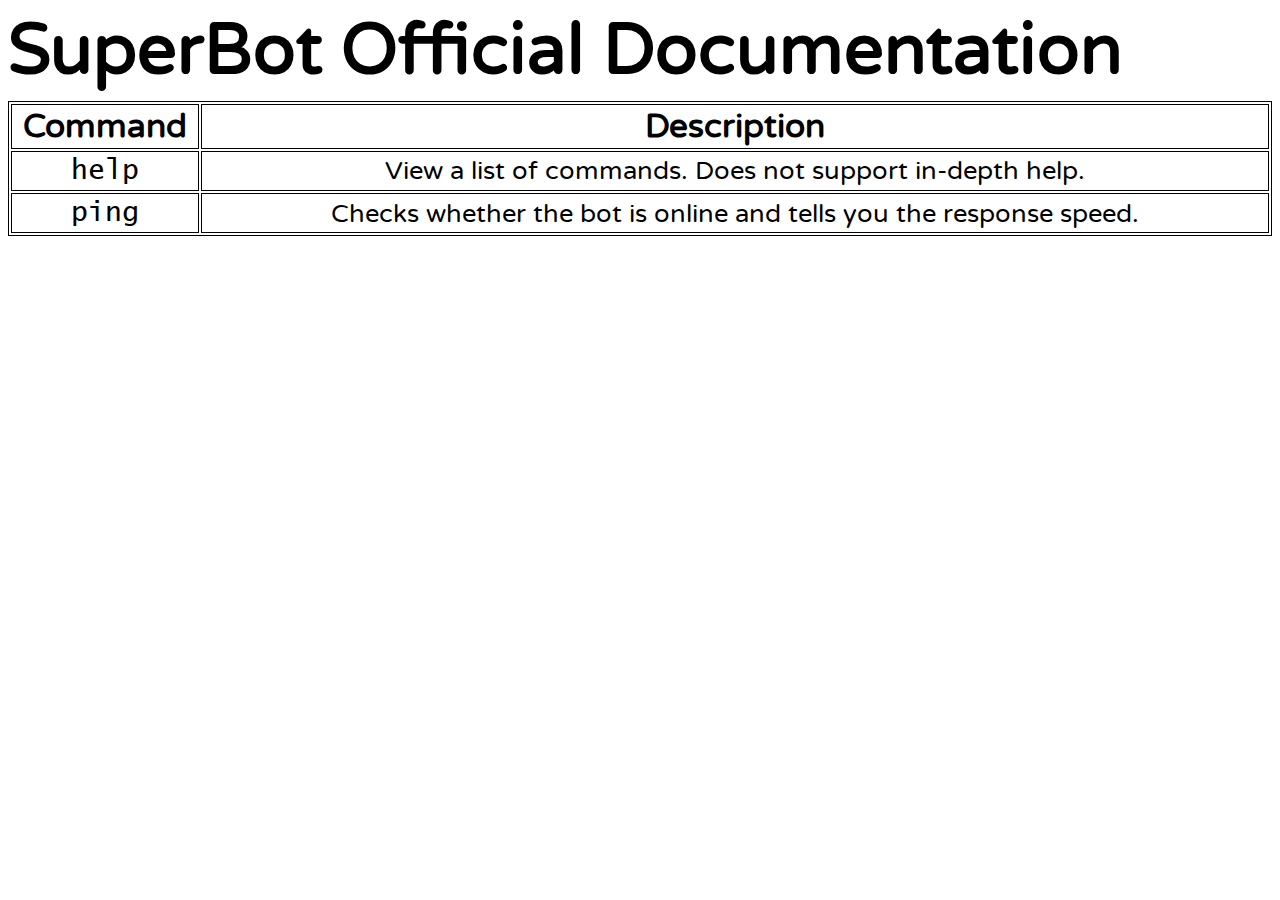
==== Documentation/index.html @ 857b7d6c "Fixed width, added two rows" ====
<!DOCTYPE html>

<html>

<head>
  <title>SuperBot Documentation</title>
  <meta name="viewport" content="width=device-width, initial-scale=1.0">
  <link rel="stylesheet" id="mystyle" href="../style.css">
  <base target="_blank">
</head>

<body>
  <script src="./script.js"></script>
  <h1>SuperBot Official Documentation</h1>
  <table>
    <colgroup>
      <col span="1" style="width: 15%;">
      <col span="1" style="width: 85%;">
    </colgroup>

    <tr>
      <th>Command</th>
      <th>Description</th>
    </tr>
    <tr>
      <td class="code">help</td>
      <td>View a list of commands. Does not support in-depth help.</td>
    </tr>

    <tr>
      <td class="code">ping</td>
      <td>Checks whether the bot is online and tells you the response speed.</td>
    </tr>
  </table>
</body>

</html>
---- style.css ----
@font-face {
  font-family: "Font1";
  src: url("font1.ttf") format("truetype");
}

@font-face {
  font-family: "Font2";
  src: url("font2.ttf") format("truetype");
}

html {
  font-family: Font1, Arial, Helvetica, sans-serif;
  scroll-behavior: smooth;
  position: relative;
}

.code {
  font-family: Font2, monospace;
  font-size: 2.2vw;
  padding-top: 0.4vw;
  padding-bottom: 0.4vw;
  padding-left: 0.3vw;
  padding-right: 0.3vw;
  margin-left: 1vw;
  margin-right: 1vw;
}

h1 {
  font-size: 5.5vw;
  font-weight: bolder;
  margin-top: 0.6vw;
  margin-bottom: 0.6vw;
}

h2 {
  font-size: 4.5vw;
  font-weight: bold;
  margin-top: 1vw;
  margin-bottom: 0.4vw;
}

h3 {
  font-size: 3.5vw;
  margin-top: 0.2vw;
  margin-bottom: 0.2vw;
}

p, th {
  font-size: 2.6vw;
  margin-top: 0vw;
  margin-bottom: 0vw;
}

td, .small {
  font-size: 2vw;
}

table {
  text-align: center;
  width: 100%;
}

.cardl {
  width: 20%;
  height: inherit;
  float: left;
}

.card1 {
  font-size: 4vw;
  margin-top: 1.5vw;
}

.cardr {
  width: 80%;
  height: inherit;
  float: right;
}

.card2 {
  font-size: 2vw;
  margin-top: 0px;
}

.beta {
  color: #c00;
}

.rbutton {
  font-size: 2.3vw;
  padding: 1vw 2vw;
  border-radius: 1vw;
  border-width: 0.4vw;
}

.mbutton {
  width: 6vw;
  font-size: 1.3vw;
  padding: 0.2vw 0.125vw;
  border-radius: 0.6vw;
  border-width: 0.3vw;
}

.inverted {
background-color: #000;
color: #fff
}

#bgc {
  width: 96px;
  height: 96px;
  border-style: solid;
  border-color: #000;
  border-radius: 1vw;
  background-color: #fff;
  border-width: 0.5vw;
}

#fgc {
  width: 96px;
  height: 96px;
  border-style: solid;
  border-color: #fff;
  border-radius: 1vw;
  background-color: #000;
  border-width: 0.5vw;
}

button {
  text-align: center;
  display: inline-block;
  margin: 0.25vw 0.5vw;
  border-style: solid;
  transition-duration: 0.4s;
  cursor: pointer;
  color: #000;
  border-color: #4c56af;
  background-color: #fff;
}

button:hover {
  color: #fff;
  border-color: #4c56af;
  background-color: #4c56af;
}

.card {
  height: 8vw;
  border-style: solid;
  border-radius: 0.6vw;
  border-color: #000;
  margin-top: 4vw;
}

table, th, td {
  border-style: solid;
  border-width: 0.1vw;
  border-color: #000;
}
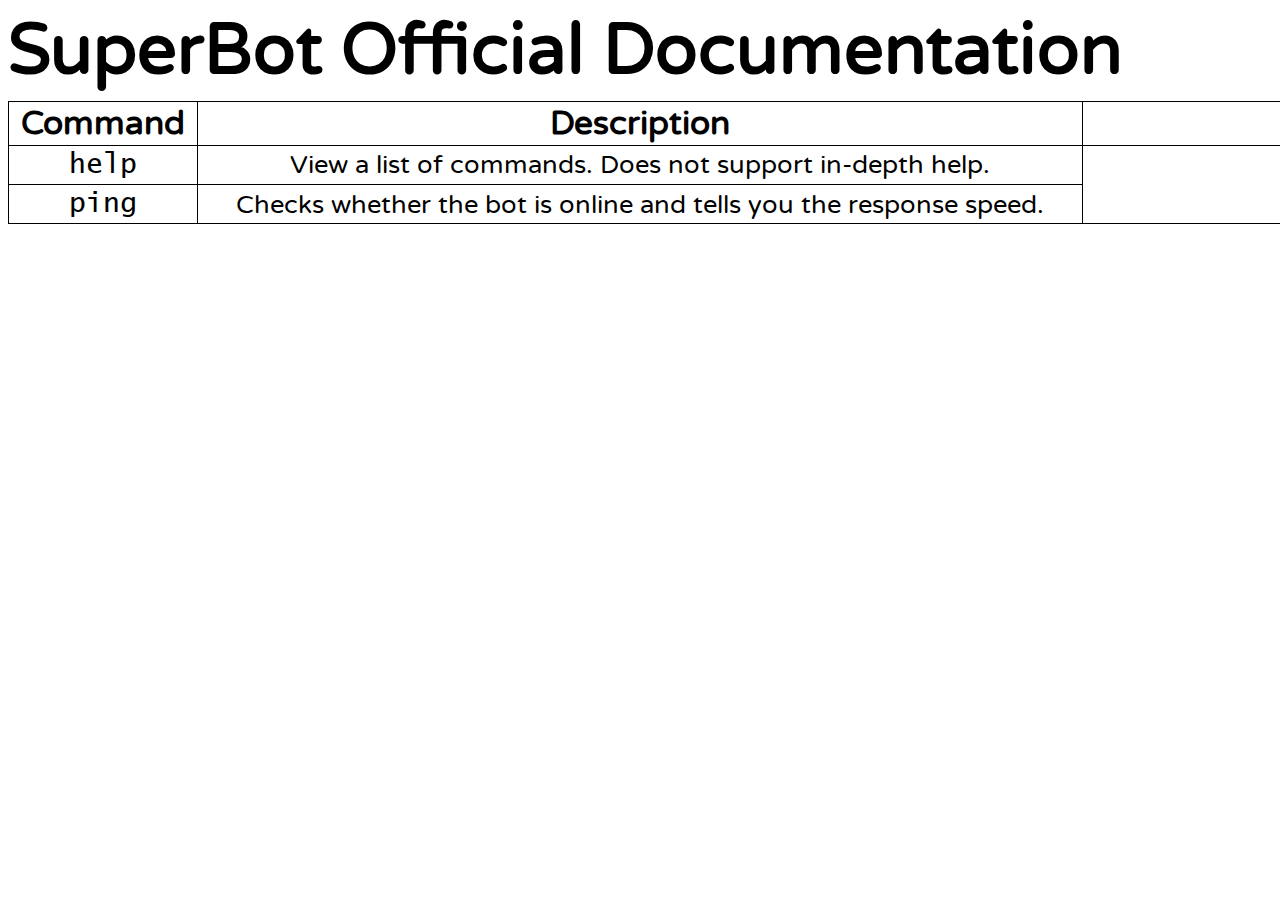
==== commit 626fea85: "New Documentation column, removed local test link" ====
--- a/Documentation/index.html
+++ b/Documentation/index.html
@@ -12,15 +12,17 @@
 <body>
   <script src="./script.js"></script>
   <h1>SuperBot Official Documentation</h1>
-  <table>
+  <table style="width: 125%;">
     <colgroup>
       <col span="1" style="width: 15%;">
-      <col span="1" style="width: 85%;">
+      <col span="1" style="width: 70%;">
+      <col span="1" style="width: 40%;">
     </colgroup>
 
     <tr>
       <th>Command</th>
       <th>Description</th>
+      <th>Alias</th>
     </tr>
     <tr>
       <td class="code">help</td>
--- a/style.css
+++ b/style.css
@@ -57,7 +57,7 @@
 
 table {
   text-align: center;
-  width: 100%;
+  border-collapse: collapse;
 }
 
 .cardl {
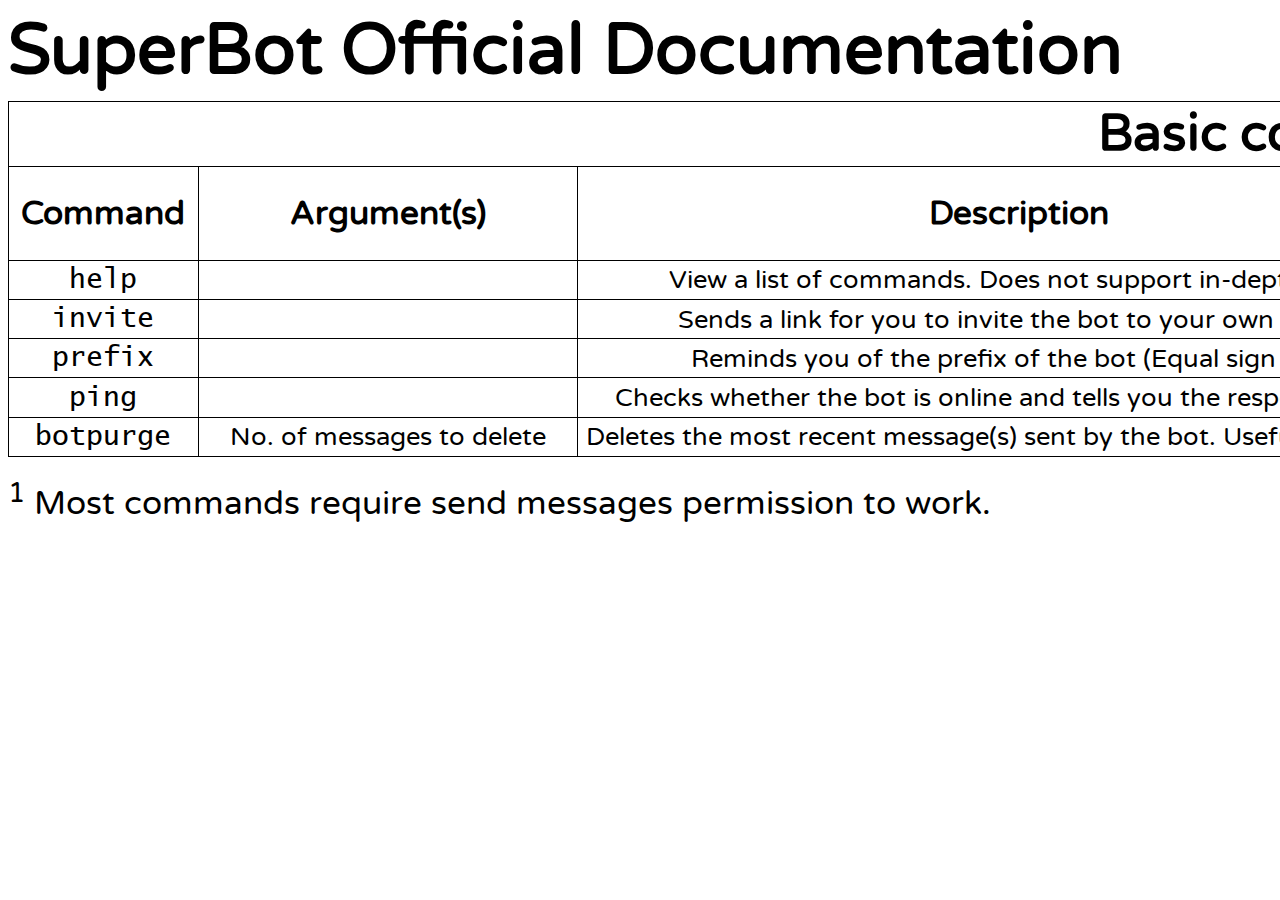
==== commit cfb1ab86: "More construction works in Documentation!" ====
--- a/Documentation/index.html
+++ b/Documentation/index.html
@@ -12,28 +12,80 @@
 <body>
   <script src="./script.js"></script>
   <h1>SuperBot Official Documentation</h1>
-  <table style="width: 125%;">
+  <table style="width: 205%;">
     <colgroup>
       <col span="1" style="width: 15%;">
+      <col span="1" style="width: 30%;">
       <col span="1" style="width: 70%;">
-      <col span="1" style="width: 40%;">
+      <col span="1" style="width: 30%;">
+      <col span="1" style="width: 30%;">
+      <col span="1" style="width: 30%;">
     </colgroup>
 
     <tr>
-      <th>Command</th>
-      <th>Description</th>
-      <th>Alias</th>
+      <th class="big" colspan="6">Basic commands</th>
     </tr>
+
+    <tr>
+      <th rowspan="2">Command</th>
+      <th rowspan="2">Argument(s)</th>
+      <th rowspan="2">Description</th>
+      <th rowspan="2">Alias(es)</th>
+      <th colspan="2">Permissions required<a href="#footnote-1"><sup>1</sup></a></th>
+    </tr>
+
+    <tr>
+      <th>By bot</th>
+      <th>By you</th>
+    </tr>
+
     <tr>
       <td class="code">help</td>
+      <td></td>
       <td>View a list of commands. Does not support in-depth help.</td>
+      <td><span class="code">commands</span></td>
+      <td rowspan="2">Embed links</td>
+      <td></td>
+    </tr>
+
+    <tr>
+      <td class="code">invite</td>
+      <td></td>
+      <td>Sends a link for you to invite the bot to your own server.</td>
+      <td></td>
+      <td></td>
+    </tr>
+
+    <tr>
+      <td class="code">prefix</td>
+      <td></td>
+      <td>Reminds you of the prefix of the bot (Equal sign <span class="code">=</span>).</td>
+      <td></td>
+      <td></td>
+      <td></td>
     </tr>
 
     <tr>
       <td class="code">ping</td>
+      <td></td>
       <td>Checks whether the bot is online and tells you the response speed.</td>
+      <td><span class="code">status</span><span class="code">online</span></td>
+      <td></td>
+      <td></td>
+    </tr>
+
+    <tr>
+      <td class="code">botpurge</td>
+      <td>No. of messages to delete</td>
+      <td>Deletes the most recent message(s) sent by the bot. Useful for cleanup.</td>
+      <td></td>
+      <td></td>
+      <td>Manage messages</td>
     </tr>
   </table>
+  <br>
+
+  <p id="footnote-1"><sup>1</sup> Most commands require send messages permission to work.</p>
 </body>
 
 </html>--- a/style.css
+++ b/style.css
@@ -6,12 +6,6 @@
 @font-face {
   font-family: "Font2";
   src: url("font2.ttf") format("truetype");
-}
-
-html {
-  font-family: Font1, Arial, Helvetica, sans-serif;
-  scroll-behavior: smooth;
-  position: relative;
 }
 
 .code {
@@ -53,6 +47,10 @@
 
 td, .small {
   font-size: 2vw;
+}
+
+.big {
+  font-size: 4vw;
 }
 
 table {
@@ -101,9 +99,16 @@
   border-width: 0.3vw;
 }
 
+body, a {
+  color: #000;
+  font-family: Font1, Arial, Helvetica, sans-serif;
+  scroll-behavior: smooth;
+  position: relative;
+}
+
 .inverted {
-background-color: #000;
-color: #fff
+  background-color: #000;
+  color: #fff
 }
 
 #bgc {
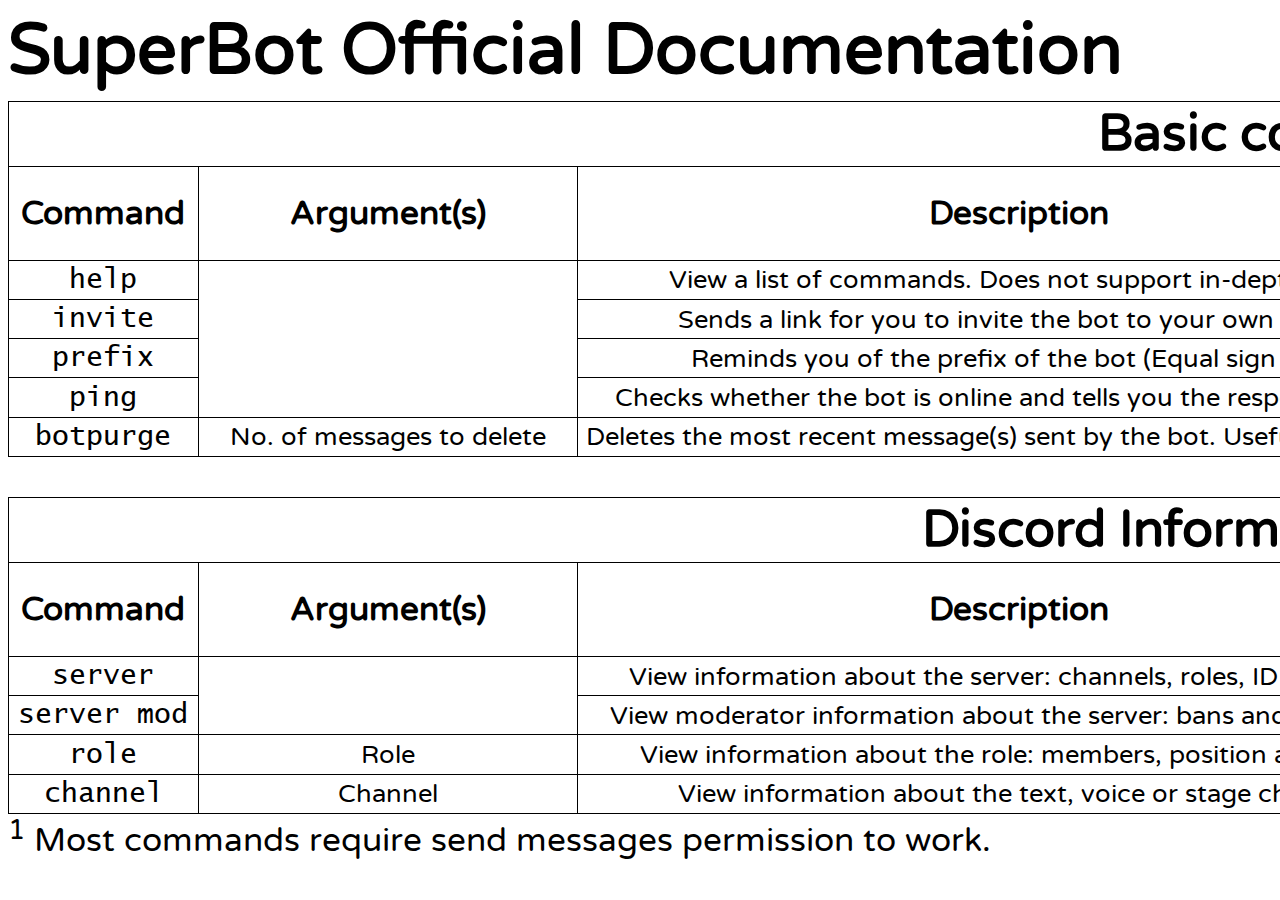
==== commit e4e0d8f2: "Added partial info about DI commands" ====
--- a/Documentation/index.html
+++ b/Documentation/index.html
@@ -41,37 +41,29 @@
 
     <tr>
       <td class="code">help</td>
-      <td></td>
+      <td rowspan="4"></td>
       <td>View a list of commands. Does not support in-depth help.</td>
       <td><span class="code">commands</span></td>
       <td rowspan="2">Embed links</td>
-      <td></td>
+      <td rowspan="4"></td>
     </tr>
 
     <tr>
       <td class="code">invite</td>
-      <td></td>
       <td>Sends a link for you to invite the bot to your own server.</td>
-      <td></td>
-      <td></td>
+      <td rowspan="2"></td>
     </tr>
 
     <tr>
       <td class="code">prefix</td>
-      <td></td>
       <td>Reminds you of the prefix of the bot (Equal sign <span class="code">=</span>).</td>
-      <td></td>
-      <td></td>
-      <td></td>
+      <td rowspan="3"></td>
     </tr>
 
     <tr>
       <td class="code">ping</td>
-      <td></td>
       <td>Checks whether the bot is online and tells you the response speed.</td>
       <td><span class="code">status</span><span class="code">online</span></td>
-      <td></td>
-      <td></td>
     </tr>
 
     <tr>
@@ -79,11 +71,67 @@
       <td>No. of messages to delete</td>
       <td>Deletes the most recent message(s) sent by the bot. Useful for cleanup.</td>
       <td></td>
-      <td></td>
       <td>Manage messages</td>
     </tr>
   </table>
-  <br>
+  <br><br>
+
+  <table style="width: 205%;">
+    <colgroup>
+      <col span="1" style="width: 15%;">
+      <col span="1" style="width: 30%;">
+      <col span="1" style="width: 70%;">
+      <col span="1" style="width: 30%;">
+      <col span="1" style="width: 30%;">
+      <col span="1" style="width: 30%;">
+    </colgroup>
+
+    <tr>
+      <th class="big" colspan="6">Discord Information commands</th>
+    </tr>
+
+    <tr>
+      <th rowspan="2">Command</th>
+      <th rowspan="2">Argument(s)</th>
+      <th rowspan="2">Description</th>
+      <th rowspan="2">Alias(es)</th>
+      <th colspan="2">Permissions required<a href="#footnote-1"><sup>1</sup></a></th>
+    </tr>
+
+    <tr>
+      <th>By bot</th>
+      <th>By you</th>
+    </tr>
+
+    <tr>
+      <td class="code">server</td>
+      <td rowspan="2"></td>
+      <td>View information about the server: channels, roles, ID and more.</td>
+      <td><span class="code">guild</span></td>
+      <td rowspan="4">Embed links</td>
+      <td rowspan="4"></td>
+    </tr>
+
+    <tr>
+      <td class="code">server mod</td>
+      <td>View moderator information about the server: bans and invite links.</td>
+      <td><span class="code">guild mod</span></td>
+    </tr>
+
+    <tr>
+      <td class="code">role</td>
+      <td>Role</td>
+      <td>View information about the role: members, position and more.</td>
+      <td rowspan="2"></td>
+    </tr>
+
+    <tr>
+      <td class="code">channel</td>
+      <td>Channel</td>
+      <td>View information about the text, voice or stage channel.</td>
+    </tr>
+
+  </table>
 
   <p id="footnote-1"><sup>1</sup> Most commands require send messages permission to work.</p>
 </body>
--- a/style.css
+++ b/style.css
@@ -94,9 +94,10 @@
 .mbutton {
   width: 6vw;
   font-size: 1.3vw;
-  padding: 0.2vw 0.125vw;
+  padding: 0.2vw 0.1vw;
   border-radius: 0.6vw;
   border-width: 0.3vw;
+  margin: 0.5vw 0.3vw;
 }
 
 body, a {
@@ -109,26 +110,6 @@
 .inverted {
   background-color: #000;
   color: #fff
-}
-
-#bgc {
-  width: 96px;
-  height: 96px;
-  border-style: solid;
-  border-color: #000;
-  border-radius: 1vw;
-  background-color: #fff;
-  border-width: 0.5vw;
-}
-
-#fgc {
-  width: 96px;
-  height: 96px;
-  border-style: solid;
-  border-color: #fff;
-  border-radius: 1vw;
-  background-color: #000;
-  border-width: 0.5vw;
 }
 
 button {
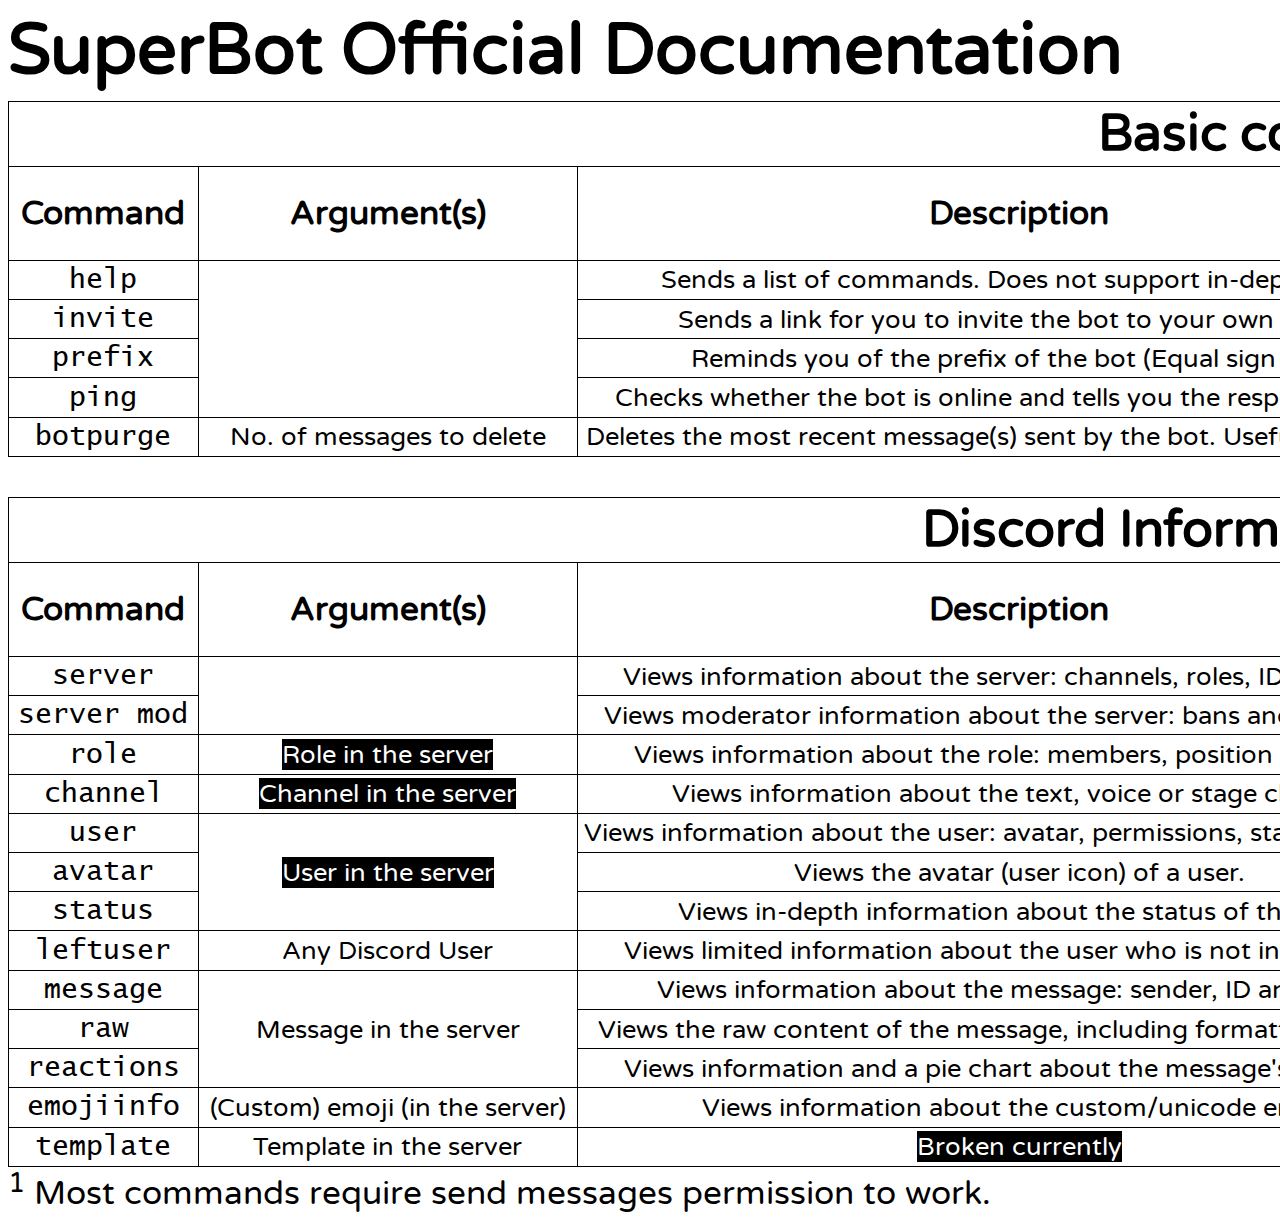
==== commit 1caf7163: "Finished Discord Info. Commands" ====
--- a/Documentation/index.html
+++ b/Documentation/index.html
@@ -42,7 +42,7 @@
     <tr>
       <td class="code">help</td>
       <td rowspan="4"></td>
-      <td>View a list of commands. Does not support in-depth help.</td>
+      <td>Sends a list of commands. Does not support in-depth help.</td>
       <td><span class="code">commands</span></td>
       <td rowspan="2">Embed links</td>
       <td rowspan="4"></td>
@@ -106,29 +106,85 @@
     <tr>
       <td class="code">server</td>
       <td rowspan="2"></td>
-      <td>View information about the server: channels, roles, ID and more.</td>
+      <td>Views information about the server: channels, roles, ID and more.</td>
       <td><span class="code">guild</span></td>
-      <td rowspan="4">Embed links</td>
+      <td>Embed links</td>
+      <td rowspan="13"></td>
+    </tr>
+
+    <tr>
+      <td class="code">server mod</td>
+      <td>Views moderator information about the server: bans and invite links.</td>
+      <td><span class="code">guild mod</span></td>
+      <td style="font-size: 1.3vw;">Embed links, manage invites*, ban members*</td>
+    </tr>
+
+    <tr>
+      <td class="code">role</td>
+      <td><span class="inverted">Role in the server</span></td>
+      <td>Views information about the role: members, position and more.</td>
+      <td rowspan="6"></td>
+      <td rowspan="9">Embed links</td>
+    </tr>
+
+    <tr>
+      <td class="code">channel</td>
+      <td><span class="inverted">Channel in the server</span></td>
+      <td>Views information about the text, voice or stage channel.</td>
+    </tr>
+
+    <tr>
+      <td class="code">user</td>
+      <td rowspan="3"><span class="inverted">User in the server</span></td>
+      <td>Views information about the user: avatar, permissions, status and more.</td>
+    </tr>
+
+    <tr>
+      <td class="code">avatar</td>
+      <td>Views the avatar (user icon) of a user.</td>
+    </tr>
+
+    <tr>
+      <td class="code">status</td>
+      <td>Views in-depth information about the status of the user.</td>
+    </tr>
+
+    <tr>
+      <td class="code">leftuser</td>
+      <td>Any Discord User</td>
+      <td>Views limited information about the user who is not in the server.</td>
+    </tr>
+
+    <tr>
+      <td class="code">message</td>
+      <td rowspan="3">Message in the server</td>
+      <td>Views information about the message: sender, ID and more.</td>
+      <td class="code">msg</td>
+    </tr>
+
+    <tr>
+      <td class="code">raw</td>
+      <td>Views the raw content of the message, including formatting symbols.</td>
       <td rowspan="4"></td>
     </tr>
 
     <tr>
-      <td class="code">server mod</td>
-      <td>View moderator information about the server: bans and invite links.</td>
-      <td><span class="code">guild mod</span></td>
+      <td class="code">reactions</td>
+      <td>Views information and a pie chart about the message's reactions.</td>
     </tr>
 
     <tr>
-      <td class="code">role</td>
-      <td>Role</td>
-      <td>View information about the role: members, position and more.</td>
-      <td rowspan="2"></td>
+      <td class="code">emojiinfo</td>
+      <td>(Custom) emoji (in the server)</td>
+      <td>Views information about the custom/unicode emoji.</td>
+      <td>Embed links, manage emojis*</td>
     </tr>
 
     <tr>
-      <td class="code">channel</td>
-      <td>Channel</td>
-      <td>View information about the text, voice or stage channel.</td>
+      <td class="code">template</td>
+      <td>Template in the server</td>
+      <td><span class="inverted">Broken currently</span></td>
+      <td>Embed links</td>
     </tr>
 
   </table>
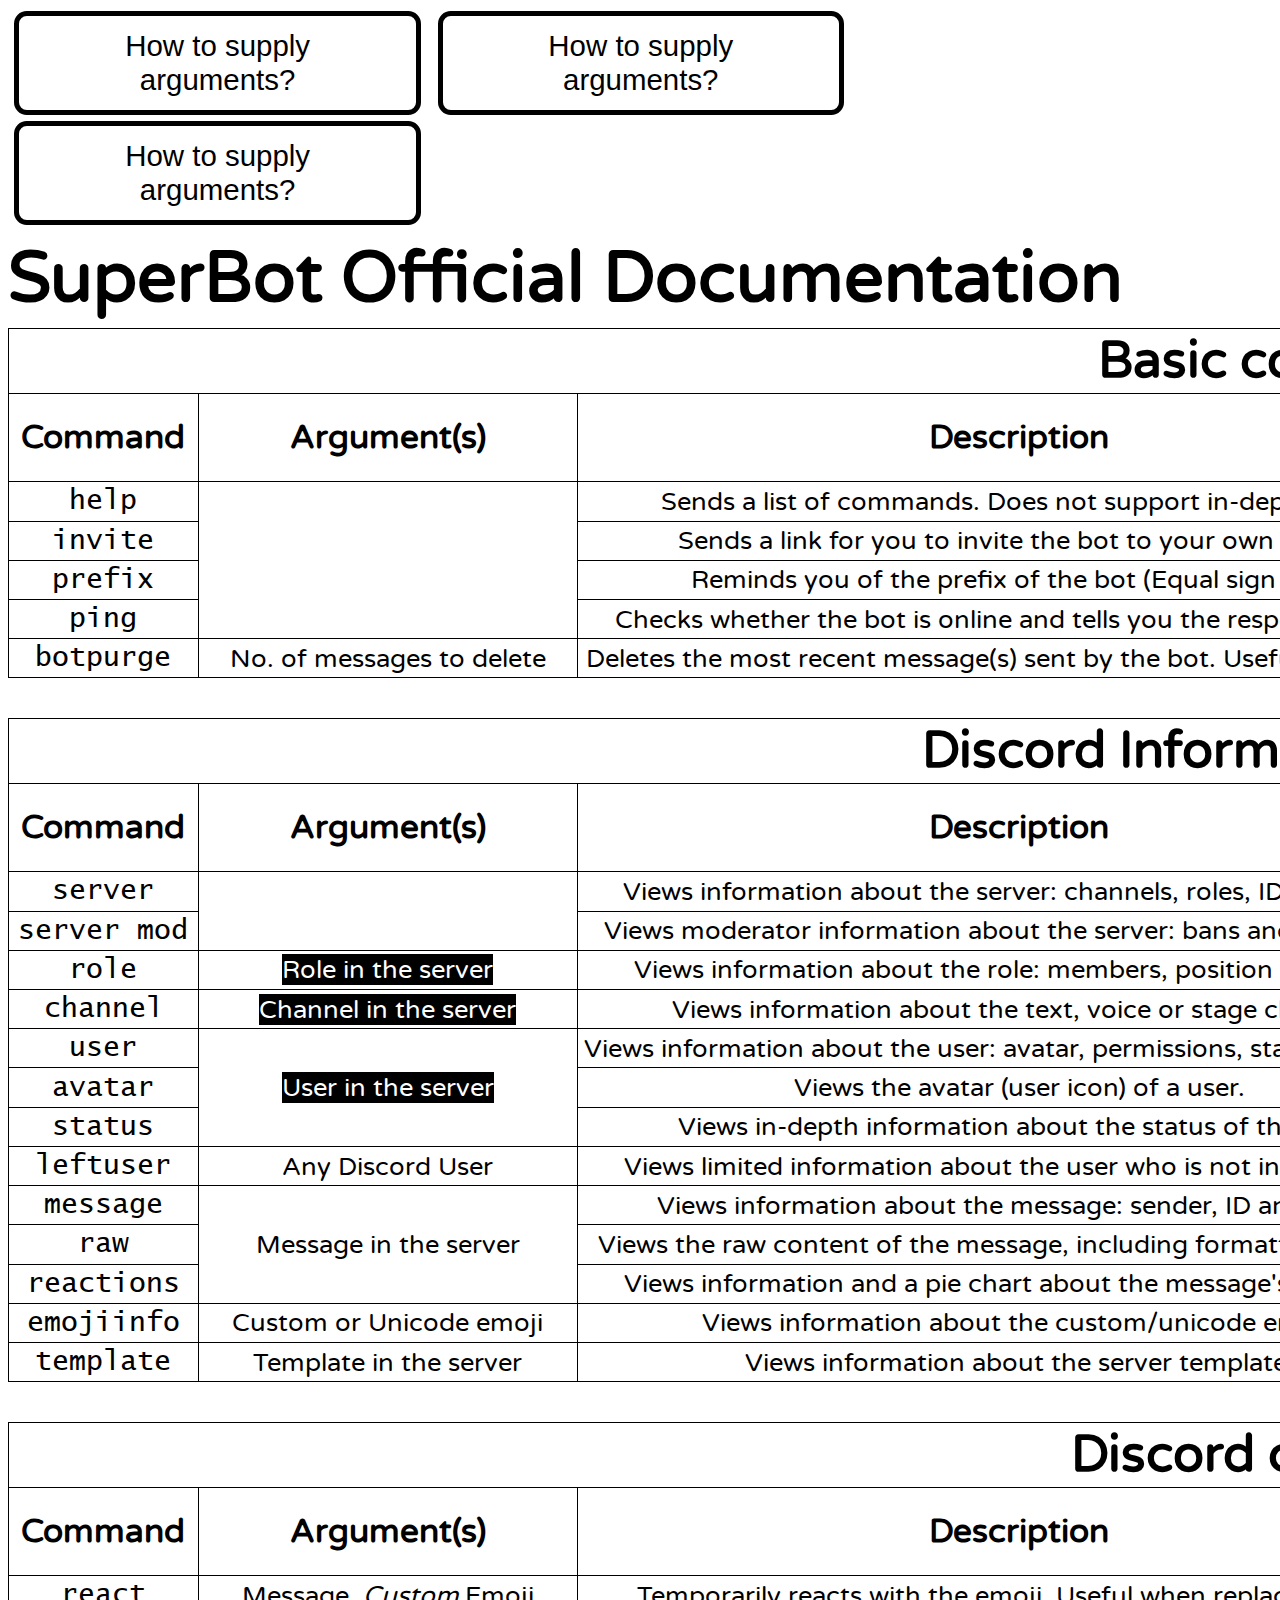
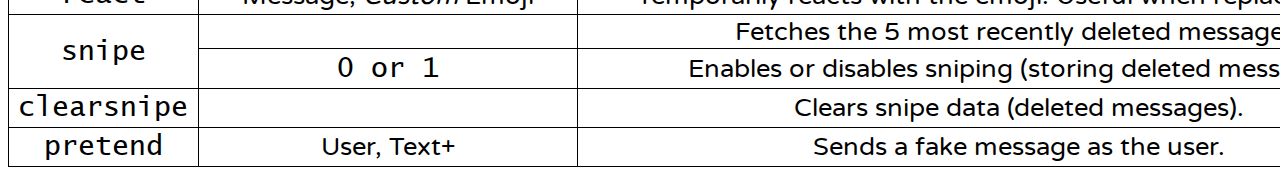
==== commit c9c989f5: "Added /documents/arguments subpage" ====
--- a/Documentation/index.html
+++ b/Documentation/index.html
@@ -5,11 +5,18 @@
 <head>
   <title>SuperBot Documentation</title>
   <meta name="viewport" content="width=device-width, initial-scale=1.0">
-  <link rel="stylesheet" id="mystyle" href="../style.css">
+  <link rel="stylesheet" id="mystyle" href="/style.css">
   <base target="_blank">
 </head>
 
 <body>
+  <button type="button" onclick="location.href='https://johann-lau.github.io/superbot-website/Documentation/Arguments'"
+    class="button3 rbutton">How to supply arguments?</button>
+  <button type="button" onclick="location.href='https://johann-lau.github.io/superbot-website/Documentation/Arguments'"
+    class="button3 rbutton">How to supply arguments?</button>
+  <button type="button" onclick="location.href='https://johann-lau.github.io/superbot-website/Documentation/Arguments'"
+    class="button3 rbutton">How to supply arguments?</button>
+
   <script src="./script.js"></script>
   <h1>SuperBot Official Documentation</h1>
   <table style="width: 205%;">
@@ -31,7 +38,7 @@
       <th rowspan="2">Argument(s)</th>
       <th rowspan="2">Description</th>
       <th rowspan="2">Alias(es)</th>
-      <th colspan="2">Permissions required<a href="#footnote-1"><sup>1</sup></a></th>
+      <th colspan="2">Permissions required</th>
     </tr>
 
     <tr>
@@ -95,7 +102,7 @@
       <th rowspan="2">Argument(s)</th>
       <th rowspan="2">Description</th>
       <th rowspan="2">Alias(es)</th>
-      <th colspan="2">Permissions required<a href="#footnote-1"><sup>1</sup></a></th>
+      <th colspan="2">Permissions required</th>
     </tr>
 
     <tr>
@@ -175,7 +182,7 @@
 
     <tr>
       <td class="code">emojiinfo</td>
-      <td>(Custom) emoji (in the server)</td>
+      <td>Custom or Unicode emoji</td>
       <td>Views information about the custom/unicode emoji.</td>
       <td>Embed links, manage emojis*</td>
     </tr>
@@ -183,13 +190,81 @@
     <tr>
       <td class="code">template</td>
       <td>Template in the server</td>
-      <td><span class="inverted">Broken currently</span></td>
+      <td>Views information about the server template.</td>
       <td>Embed links</td>
     </tr>
 
   </table>
 
-  <p id="footnote-1"><sup>1</sup> Most commands require send messages permission to work.</p>
+  <br><br>
+
+  <table style="width: 205%;">
+    <colgroup>
+      <col span="1" style="width: 15%;">
+      <col span="1" style="width: 30%;">
+      <col span="1" style="width: 70%;">
+      <col span="1" style="width: 30%;">
+      <col span="1" style="width: 30%;">
+      <col span="1" style="width: 30%;">
+    </colgroup>
+
+    <tr>
+      <th class="big" colspan="6">Discord commands</th>
+    </tr>
+
+    <tr>
+      <th rowspan="2">Command</th>
+      <th rowspan="2">Argument(s)</th>
+      <th rowspan="2">Description</th>
+      <th rowspan="2">Alias(es)</th>
+      <th colspan="2">Permissions required</th>
+    </tr>
+
+    <tr>
+      <th>By bot</th>
+      <th>By you</th>
+    </tr>
+
+    <tr>
+      <td class="code">react</td>
+      <td>Message, <em>Custom</em> Emoji</td>
+      <td>Temporarily reacts with the emoji. Useful when replacing Nitro.</td>
+      <td></td>
+      <td>Add emojis</td>
+      <td rowspan="2"></td>
+    </tr>
+
+    <tr>
+      <td class="code" rowspan="2">snipe</td>
+      <td></td>
+      <td>Fetches the 5 most recently deleted messages.</td>
+      <td rowspan="2"><span class="code">sniper</span></td>
+      <td>Embed links, add reactions</td>
+    </tr>
+
+    <tr>
+      <td class="code">0 or 1</td>
+      <td>Enables or disables sniping (storing deleted messages).</td>
+      <td rowspan="2"></td>
+      <td rowspan="2">Manage channel</td>
+    </tr>
+
+    <tr>
+      <td class="code">clearsnipe</td>
+      <td></td>
+      <td>Clears snipe data (deleted messages).</td>
+      <td rowspan="2"></td>
+    </tr>
+
+    <tr>
+      <td class="code">pretend</td>
+      <td>User, Text+</td>
+      <td>Sends a fake message as the user.</td>
+      <td>Manage webhooks</td>
+      <td></td>
+    </tr>
+
+  </table>
 </body>
 
 </html>--- a/style.css
+++ b/style.css
@@ -91,6 +91,10 @@
   border-width: 0.4vw;
 }
 
+.button3 {
+  width: 31.75vw;
+}
+
 .mbutton {
   width: 6vw;
   font-size: 1.3vw;
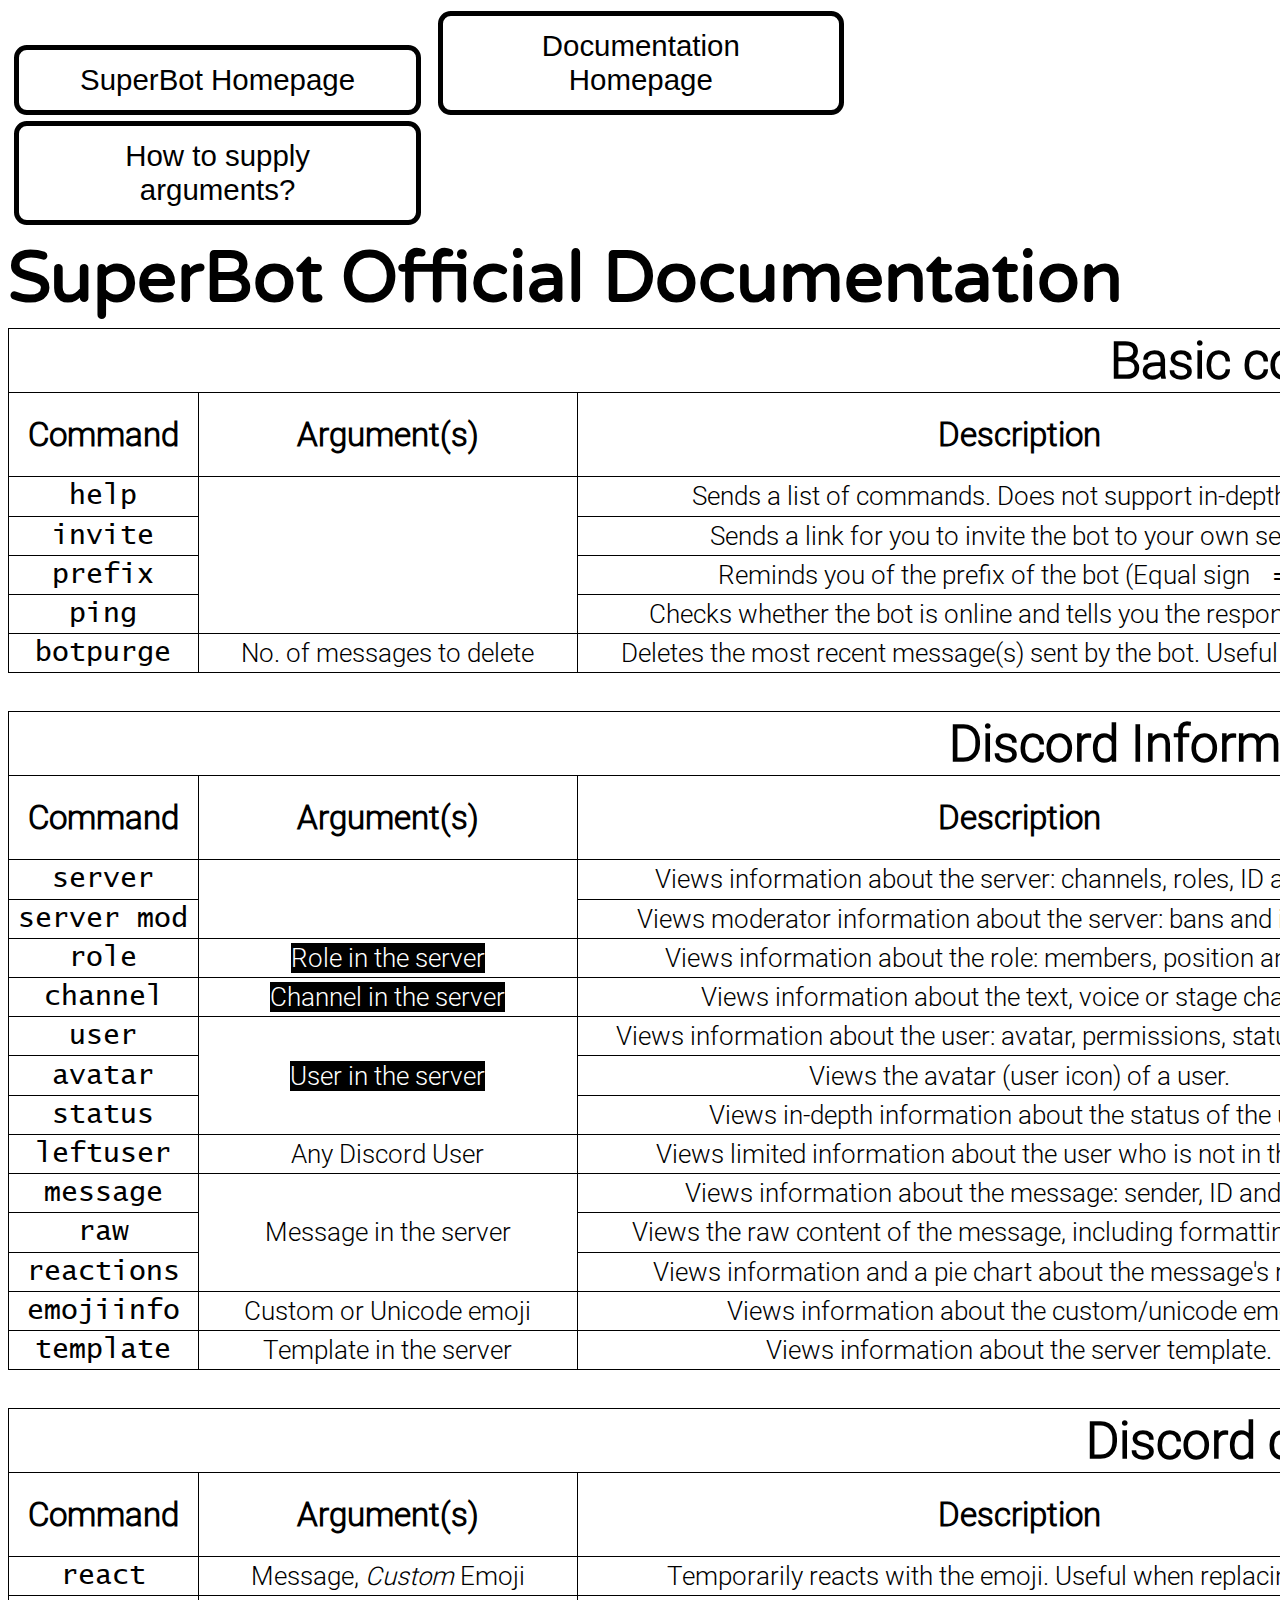
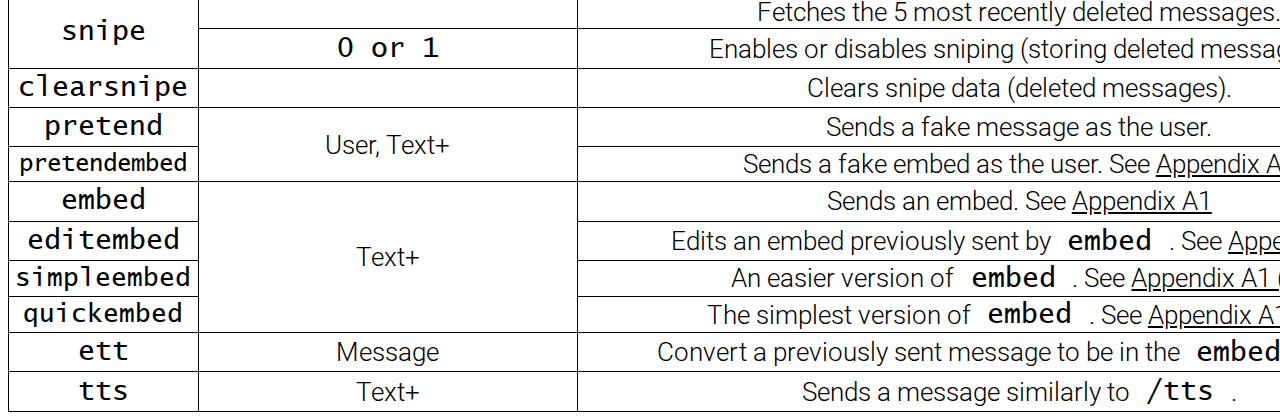
==== commit 13acde1b: "Finished Discord Commands, Fixed Buttons, New Font" ====
--- a/Documentation/index.html
+++ b/Documentation/index.html
@@ -5,16 +5,16 @@
 <head>
   <title>SuperBot Documentation</title>
   <meta name="viewport" content="width=device-width, initial-scale=1.0">
-  <link rel="stylesheet" id="mystyle" href="/style.css">
+  <link rel="stylesheet" id="mystyle" href="../style.css">
   <base target="_blank">
 </head>
 
 <body>
-  <button type="button" onclick="location.href='https://johann-lau.github.io/superbot-website/Documentation/Arguments'"
-    class="button3 rbutton">How to supply arguments?</button>
-  <button type="button" onclick="location.href='https://johann-lau.github.io/superbot-website/Documentation/Arguments'"
-    class="button3 rbutton">How to supply arguments?</button>
-  <button type="button" onclick="location.href='https://johann-lau.github.io/superbot-website/Documentation/Arguments'"
+  <button type="button" onclick="location.href='/'"
+    class="button3 rbutton">SuperBot Homepage</button>
+  <button type="button" onclick="location.href='/Documentation'"
+    class="button3 rbutton">Documentation Homepage</button>
+  <button type="button" onclick="location.href='/Documentation/Arguments'"
     class="button3 rbutton">How to supply arguments?</button>
 
   <script src="./script.js"></script>
@@ -253,17 +253,59 @@
       <td class="code">clearsnipe</td>
       <td></td>
       <td>Clears snipe data (deleted messages).</td>
-      <td rowspan="2"></td>
+      <td rowspan="5"></td>
     </tr>
 
     <tr>
       <td class="code">pretend</td>
-      <td>User, Text+</td>
+      <td rowspan="2">User, Text+</td>
       <td>Sends a fake message as the user.</td>
-      <td>Manage webhooks</td>
-      <td></td>
-    </tr>
-
+      <td rowspan="2">Manage webhooks</td>
+      <td rowspan="8"></td>
+    </tr>
+
+    <tr>
+      <td class="code" style="font-size: 1.9vw;">pretendembed</td>
+      <td>Sends a fake embed as the user. See <a target="_self" href="/Appendices/A1">Appendix A1</a></td>
+    </tr>
+
+    <tr>
+      <td class="code">embed</td>
+      <td rowspan="4">Text+</td>
+      <td>Sends an embed. See <a target="_self" href="/Appendices/A1">Appendix A1</a></td>
+      <td rowspan="4">Embed links</td>
+    </tr>
+
+    <tr>
+      <td class="code">editembed</td>
+      <td>Edits an embed previously sent by<span class="code">embed</span>. See <a target="_self" href="/Appendices/A1">Appendix A1</a></td>
+    </tr>
+
+    <tr>
+      <td class="code small">simpleembed</td>
+      <td>An easier version of<span class="code">embed</span>. See <a target="_self" href="/Appendices/A1#A">Appendix A1 (a)</a></td>
+      <td><span class="code small">simpembed</span><span class="code small">simplembed</span></td>
+    </tr>
+
+    <tr>
+      <td class="code small">quickembed</td>
+      <td>The simplest version of<span class="code">embed</span>. See <a target="_self" href="/Appendices/A1#B">Appendix A1 (b))</a></td>
+      <td rowspan="3"></td>
+    </tr>
+
+    <tr>
+      <td class="code">ett</td>
+      <td>Message</td>
+      <td>Convert a previously sent message to be in the<span class="code">embed</span>format.</td>
+      <td></td>
+    </tr>
+
+    <tr>
+      <td class="code">tts</td>
+      <td>Text+</td>
+      <td>Sends a message similarly to<span class="code">/tts</span>.</td>
+      <td>Send text-to-speech messages</td>
+    </tr>
   </table>
 </body>
 
--- a/style.css
+++ b/style.css
@@ -6,6 +6,11 @@
 @font-face {
   font-family: "Font2";
   src: url("font2.ttf") format("truetype");
+}
+
+@font-face {
+  font-family: "Font3";
+  src: url("font3.ttf") format("truetype");
 }
 
 .code {
@@ -37,6 +42,15 @@
   font-size: 3.5vw;
   margin-top: 0.2vw;
   margin-bottom: 0.2vw;
+  padding-top: 7vw;
+}
+
+h1,h2,h3 {
+  font-family: Font1;
+}
+
+h3 .code {
+  font-size: 3.5vw;
 }
 
 p, th {
@@ -106,7 +120,7 @@
 
 body, a {
   color: #000;
-  font-family: Font1, Arial, Helvetica, sans-serif;
+  font-family: Font3, Arial, Helvetica, sans-serif;
   scroll-behavior: smooth;
   position: relative;
 }
@@ -146,4 +160,11 @@
   border-style: solid;
   border-width: 0.1vw;
   border-color: #000;
+}
+
+hr {
+  border-color: #000;
+  width: 98vw;
+  margin-top: 5vw;
+  margin-bottom: 2vw;
 }